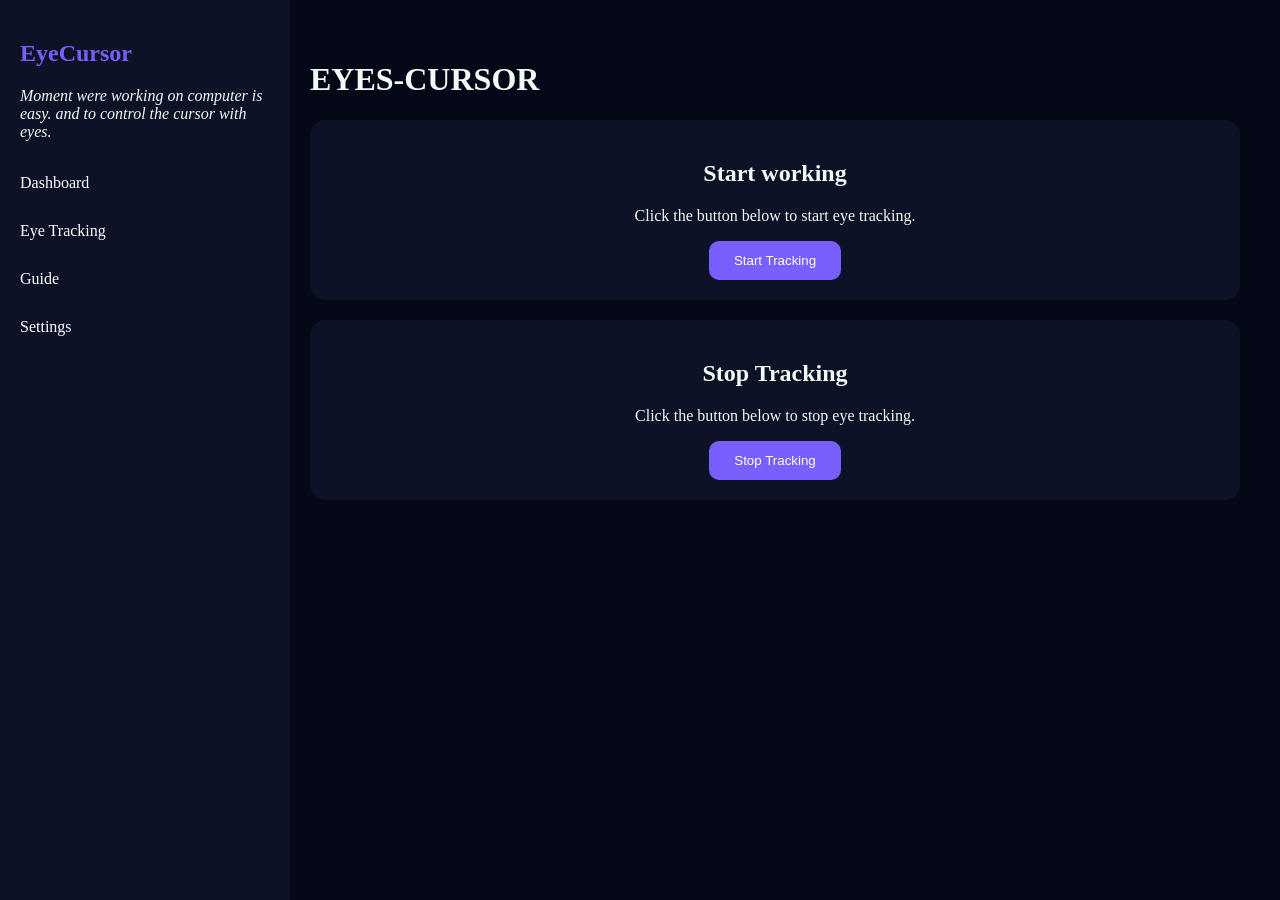
==== templates/dashboard.html @ e8fb3803 "Add files via upload" ====
<!DOCTYPE html>
<html>
<head>
<title>EyeCursor Dashboard</title>
<style>
body{
background:#050816;
color:rgb(241, 251, 245);
font-family:Segoe UI;
margin:0;
}

.sidebar{
width:250px;
height:100vh;
background:#0d1227;
position:fixed;
left:0;
top:0;
padding:20px;
}

.sidebar h2{
color:#7a5fff;
}

.sidebar a{
display:block;
color:white;
text-decoration:none;
padding:15px 0;
}

.main{
margin-left:270px;
padding:40px;
}

.card{
background:#0d1227;
padding:20px;
border-radius:15px;
margin-bottom:20px;
text-align: center;
}

button{
padding:12px 25px;
background:#7a5fff;
border:none;
border-radius:10px;
color:white;
cursor:pointer;
}

</style>
</head>

<body>
<div class="sidebar">
<h2>EyeCursor</h2>
<i>Moment were working on computer is easy. and  to control the cursor with eyes.</i><br><br>
<a href="#">Dashboard</a>
<a href="#">Eye Tracking</a>
<a href="#">Guide</a>
<a href="#">Settings</a>
</div>

<div class="main">

<h1>EYES-CURSOR<br></h1>
</h1>

<div class="card">
<h2>Start working</h2>
<p>Click the button below to start eye tracking.</p>
<form action="/start" method="get"><button type="submit">Start Tracking</button></form>
<script>
function startPython() {
    fetch("/start")
}
</script>
</div>

<div class="card">
<h2>Stop Tracking</h2>
<p>Click the button below to stop eye tracking.</p>
<button type="submit">Stop Tracking</button></form>

</div>
</div>
</div>

<script>
document.getElementById("user").innerText =
localStorage.getItem("username");
</script>

</body>
</html>
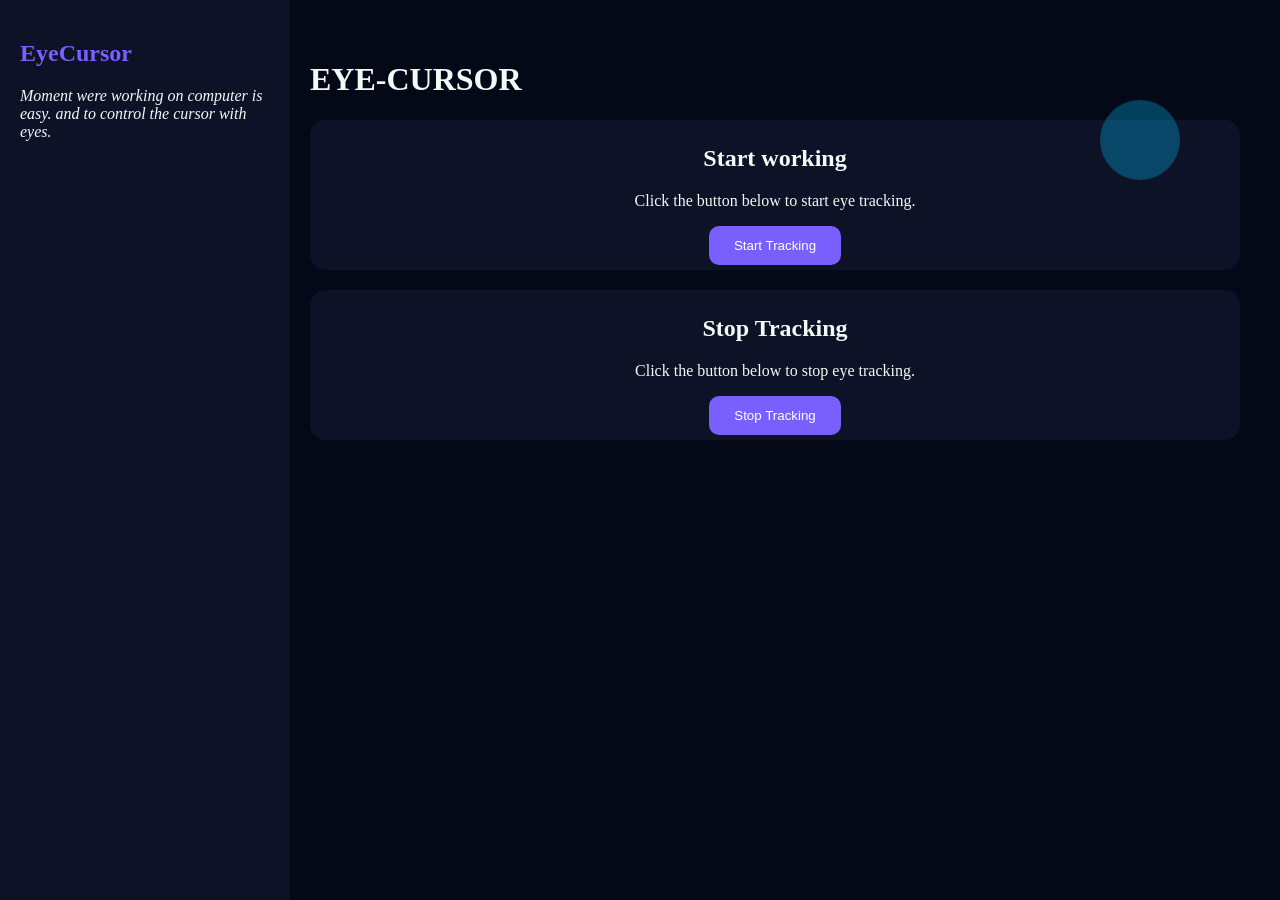
==== commit 034ec347: "Add files via upload" ====
--- a/templates/dashboard.html
+++ b/templates/dashboard.html
@@ -38,7 +38,7 @@
 
 .card{
 background:#0d1227;
-padding:20px;
+padding:5px;
 border-radius:15px;
 margin-bottom:20px;
 text-align: center;
@@ -52,6 +52,23 @@
 color:white;
 cursor:pointer;
 }
+.circle{
+    width:80px;
+    height:80px;
+    background:#00bfff;
+    border-radius:50%;
+    position:absolute;
+    top:100px;
+    right:100px;
+    opacity:0.3;
+    animation:float 3s infinite;
+    text-align:left;
+
+}
+
+@keyframes float{
+    50%{transform:translateY(-15px);}
+}
 
 </style>
 </head>
@@ -60,24 +77,27 @@
 <div class="sidebar">
 <h2>EyeCursor</h2>
 <i>Moment were working on computer is easy. and  to control the cursor with eyes.</i><br><br>
-<a href="#">Dashboard</a>
-<a href="#">Eye Tracking</a>
-<a href="#">Guide</a>
-<a href="#">Settings</a>
+
 </div>
+<div class="circle"></div>
 
 <div class="main">
 
-<h1>EYES-CURSOR<br></h1>
+<h1>EYE-CURSOR<br></h1>
 </h1>
 
 <div class="card">
 <h2>Start working</h2>
 <p>Click the button below to start eye tracking.</p>
-<form action="/start" method="get"><button type="submit">Start Tracking</button></form>
+<button type="button" onclick="startPython()">
+    Start Tracking
+</button>
+
 <script>
 function startPython() {
-    fetch("/start")
+    fetch("/start", {
+        method: "POST"
+    });
 }
 </script>
 </div>
@@ -85,8 +105,11 @@
 <div class="card">
 <h2>Stop Tracking</h2>
 <p>Click the button below to stop eye tracking.</p>
-<button type="submit">Stop Tracking</button></form>
-
+<button type="button" onclick="stopPython()">
+    Stop Tracking
+</button>
+<script>
+</script>
 </div>
 </div>
 </div>
